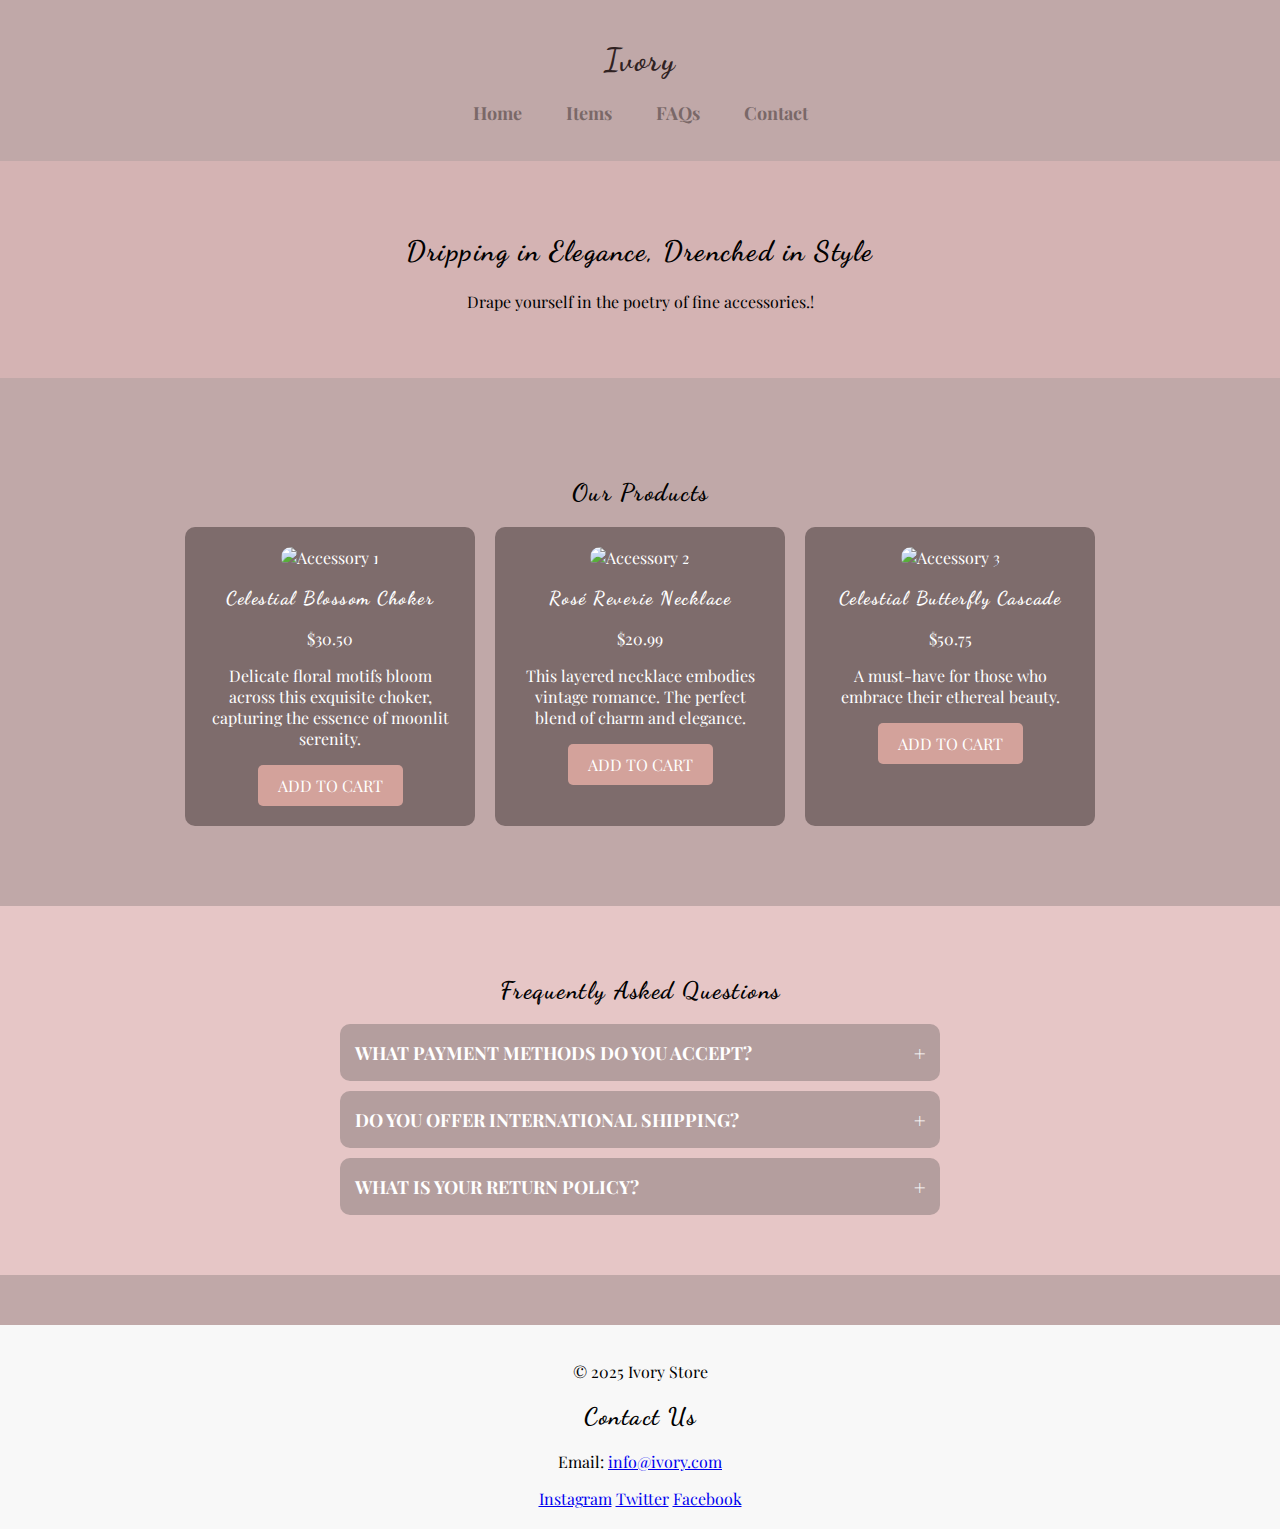
==== index.html @ a7297440 "Update and rename aamina.html to index.html" ====
<!DOCTYPE html>
<html lang="en">
<head>
    <meta charset="UTF-8">
    <meta name="viewport" content="width=device-width, initial-scale=1.0">
    <title>Accessory Store</title>
    <link rel="stylesheet" href="minastyle.css">
    <script src="https://kit.fontawesome.com/a076d05399.js" crossorigin="anonymous"></script>
    <link href="https://fonts.googleapis.com/css2?family=Playfair+Display:wght@700&family=Bebas+Neue&family=Oswald:wght@700&family=Montserrat:wght@700&family=Abril+Fatface&display=swap" rel="stylesheet">
</head>
<body>

<header>
    <h1>Ivory</h1>
    <nav>
        <ul>
            <li><a href="#home">Home</a></li>
            <li><a href="#products">Items</a></li>
            <li><a href="#faqs">FAQs</a></li>
            <li><a href="#contact">Contact</a></li>
        </ul>
    </nav>
</header>

<main>
    <section id="home">
        <h2>Dripping in Elegance, Drenched in Style</h2>
        <p>Drape yourself in the poetry of fine accessories.!</p>
    </section>

    <section id="products">
        <h2>Our Products</h2>
        <div class="product-container">
            <div class="product">
                <img src="https://i.pinimg.com/736x/a3/f5/da/a3f5daee5fc7b27d6b7ce648a771aff7.jpg" alt="Accessory 1">
                <h3>Celestial Blossom Choker</h3>
                <p>$30.50</p>
                <p>Delicate floral motifs bloom across this exquisite choker, capturing the essence of moonlit serenity.</p>
                <button onclick="addedToCart('Celestial Blossom Choker')">Add to Cart</button>
            </div>

            <div class="product">
                <img src="https://i.pinimg.com/564x/d3/ef/23/d3ef2324cd6bdc2a6018ab77240be53e.jpg" alt="Accessory 2">
                <h3>Rosé Reverie Necklace</h3>
                <p>$20.99</p>
                <p>This layered necklace embodies vintage romance. The perfect blend of charm and elegance.</p>
                <button onclick="addedToCart('Rosé Reverie Necklace')">Add to Cart</button>
            </div>

            <div class="product">
                <img src="https://i.pinimg.com/564x/d2/0b/33/d20b33ae24ff0a6b56a04041ff8b5ad2.jpg" alt="Accessory 3">
                <h3>Celestial Butterfly Cascade</h3>
                <p>$50.75</p>
                <p>A must-have for those who embrace their ethereal beauty.</p>
                <button onclick="addedToCart('Celestial Butterfly Cascade')">Add to Cart</button>
            </div>
        </div>
    </section>

    <!-- FAQ SECTION -->
    <section id="faqs">
        <h2>Frequently Asked Questions</h2>
        <div class="faq-container">
            <div class="faq">
                <button class="faq-question">What payment methods do you accept? <span>+</span></button>
                <div class="faq-answer">
                    <p>We accept all major credit cards, PayPal, and Apple Pay.</p>
                </div>
            </div>

            <div class="faq">
                <button class="faq-question">Do you offer international shipping? <span>+</span></button>
                <div class="faq-answer">
                    <p>Yes! We ship worldwide with standard and express options available.</p>
                </div>
            </div>

            <div class="faq">
                <button class="faq-question">What is your return policy? <span>+</span></button>
                <div class="faq-answer">
                    <p>We offer a 30-day return policy. Items must be unused and in original packaging.</p>
                </div>
            </div>
        </div>
    </section>
</main>

<footer id="contact">
    <p>© 2025 Ivory Store</p>
    <h2>Contact Us</h2>
    <p>Email: <a href="mailto:info@ivory.com">info@ivory.com</a></p>
    <div class="social-icons">
        <a href="#"><i class="fab fa-instagram"></i> Instagram</a>
        <a href="#"><i class="fab fa-twitter"></i> Twitter</a>
        <a href="#"><i class="fab fa-facebook"></i> Facebook</a>
    </div>
</footer>

<script>
    function addToCart(item) {
        alert(item + " added to cart!");
    }

    // FAQ Section Toggle
    const faqQuestions = document.querySelectorAll('.faq-question');
    faqQuestions.forEach(question => {
        question.addEventListener('click', () => {
            const answer = question.nextElementSibling;
            const span = question.querySelector('span');

            if (answer.style.display === "block") {
                answer.style.display = "none";
                span.textContent = "+";
            } else {
                answer.style.display = "block";
                span.textContent = "-";
            }
        });
    });
</script>

</body>
</html>
---- minastyle.css ----
@import url('https://fonts.googleapis.com/css2?family=Dancing+Script:wght@600;700&display=swap');

body {
    font-family: 'Playfair Display', serif;
    margin: 0;
    padding: 0;
    background-color: #c0a8a8;
}

h1, h2, h3 {
    font-family: 'Dancing Script', cursive; /* Bold & cursive */
    font-weight: 700;
    letter-spacing: 1.5px;
}

/* Navbar with Background Image */
header {
    background: url('https://i.pinimg.com/736x/d1/29/a7/d129a7603161dd4b4e44199f8420bec8.jpg') no-repeat center center/cover;
    color: rgb(48, 34, 34);
    padding: 20px 0;
    text-align: center;
}

nav ul {
    list-style: none;
    padding: 0;
}

nav ul li {
    display: inline;
    margin: 0 20px;
}

nav ul li a {
    color: rgb(122, 104, 104);
    text-decoration: none;
    font-size: 18px;
    font-weight: bold;
}

/* Hero Section */
#home {
    text-align: center;
    padding: 50px;
    background-color: #d4b3b3;
}

#home h2 {
    font-size: 28px;
    font-weight: bold;
}

#products {
    background: url('https://i.pinimg.com/736x/d1/29/a7/d129a7603161dd4b4e44199f8420bec8.jpg') no-repeat center center/cover;
    padding: 80px 0;
    text-align: center;
}

/* Product Section */
.product-container {
    display: flex;
    justify-content: center;
    gap: 20px;
}

.product {
    background: rgba(109, 93, 93, 0.8);
    padding: 20px;
    border-radius: 10px;
    color: white;
    text-align: center;
    width: 250px;
}

.product img {
    width: 100%;
    border-radius: 10px;
}

/* FAQ Section Styling */
#faqs {
    padding: 50px;
    background-color: #e6c6c6;
    text-align: center;
}

.faq-container {
    max-width: 600px;
    margin: auto;
}

.faq {
    background: rgba(168, 147, 147, 0.8);
    margin-bottom: 10px;
    border-radius: 10px;
    overflow: hidden;
}

.faq-question {
    width: 100%;
    background: none;
    border: none;
    color: white;
    font-size: 18px;
    font-weight: bold;
    text-align: left;
    padding: 15px;
    cursor: pointer;
    display: flex;
    justify-content: space-between;
    align-items: center;
}

.faq-question span {
    font-size: 20px;
}

.faq-answer {
    display: none;
    padding: 15px;
    color: white;
    background: rgba(109, 93, 93, 0.9);
}

button {
    font-family: 'Playfair Display', serif;
    font-size: 16px;
    text-transform: uppercase;
    background-color: #d3a29b;
    color: white;
    border: none;
    padding: 10px 20px;
    cursor: pointer;
    transition: all 0.3s ease;
    border-radius: 5px;
}

button:hover {
    background-color: #b5838d;
    transform: scale(1.05);
    box-shadow: 0px 4px 10px rgba(0, 0, 0, 0.2);
}

footer {
    text-align: center;
    padding: 20px;
    background-color: #f8f8f8;
    margin-top: 50px;
}
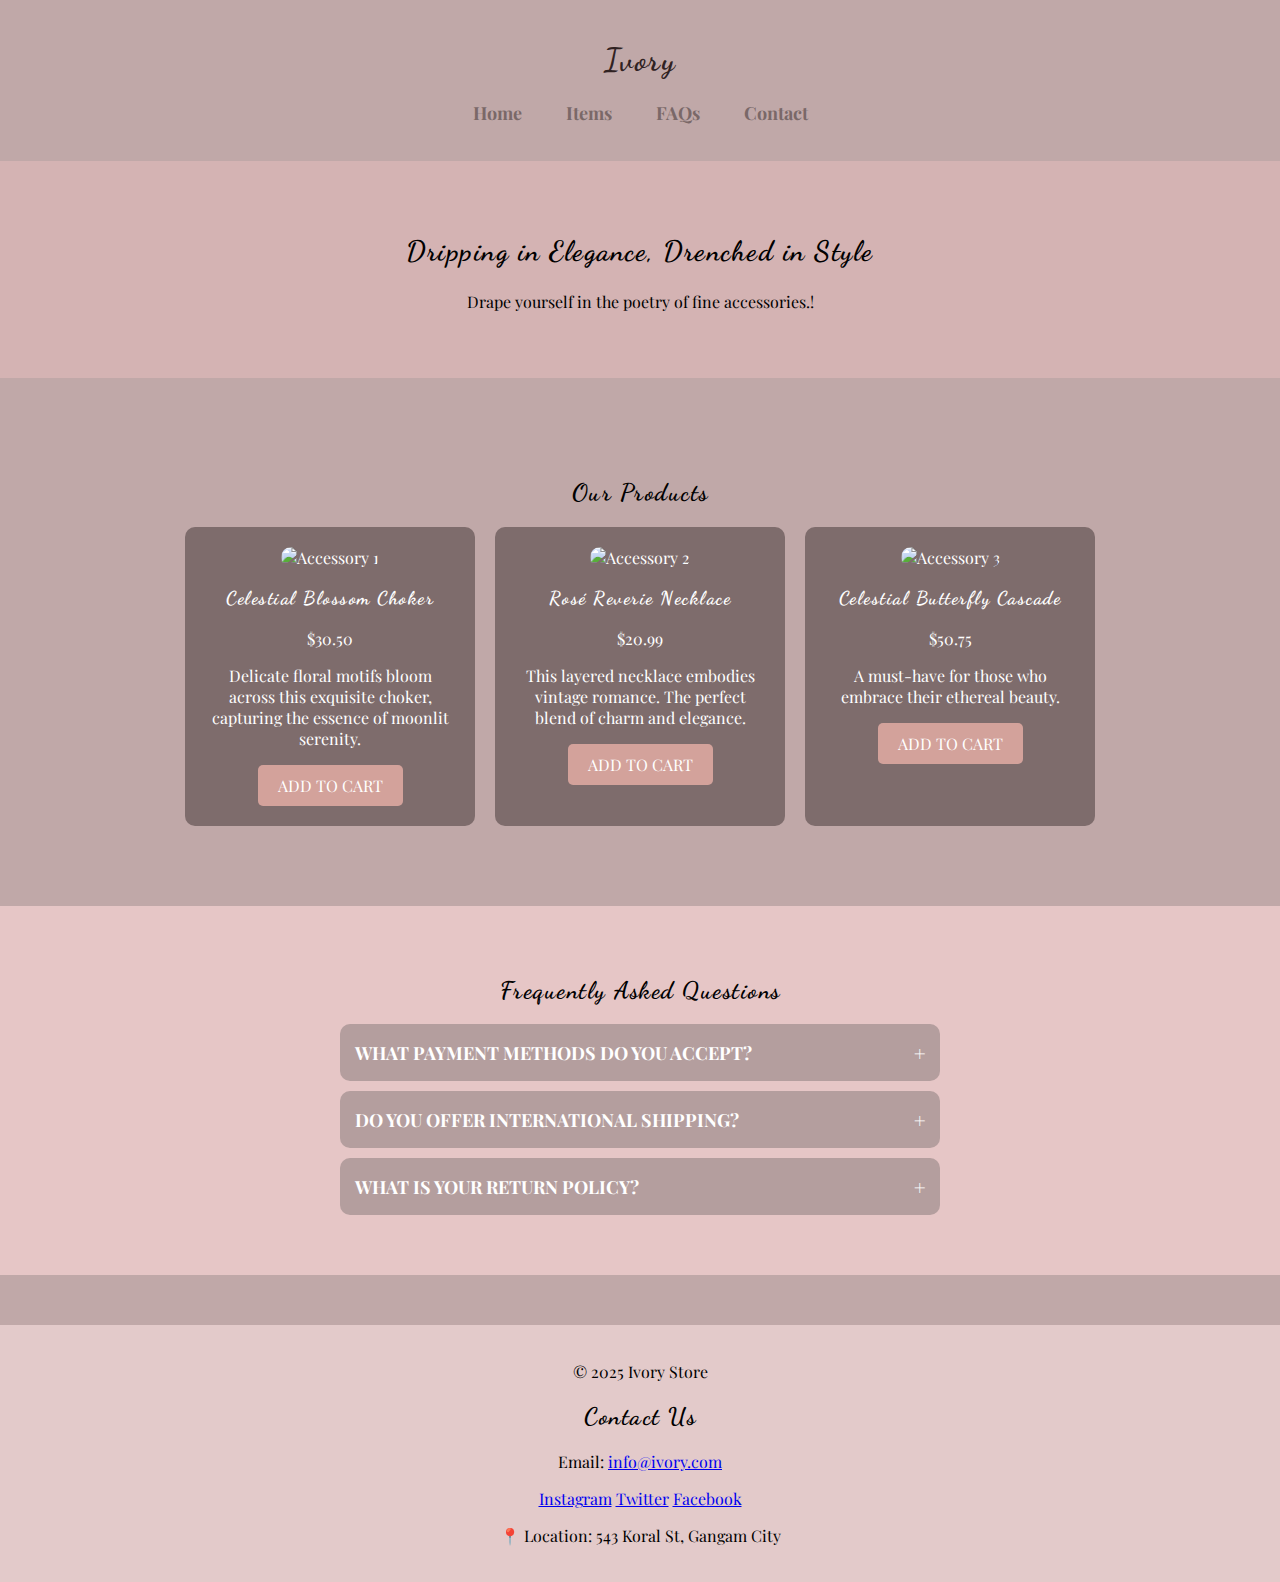
==== commit 4077da50: "Update index.html" ====
--- a/index.html
+++ b/index.html
@@ -94,6 +94,8 @@
         <a href="#"><i class="fab fa-twitter"></i> Twitter</a>
         <a href="#"><i class="fab fa-facebook"></i> Facebook</a>
     </div>
+    <p><span>📍</span> Location: 543 Koral St, Gangam City</p>
+    </div>
 </footer>
 
 <script>
--- a/minastyle.css
+++ b/minastyle.css
@@ -144,6 +144,6 @@
 footer {
     text-align: center;
     padding: 20px;
-    background-color: #f8f8f8;
+    background-color:  rgb(227, 202, 202);
     margin-top: 50px;
-}+}
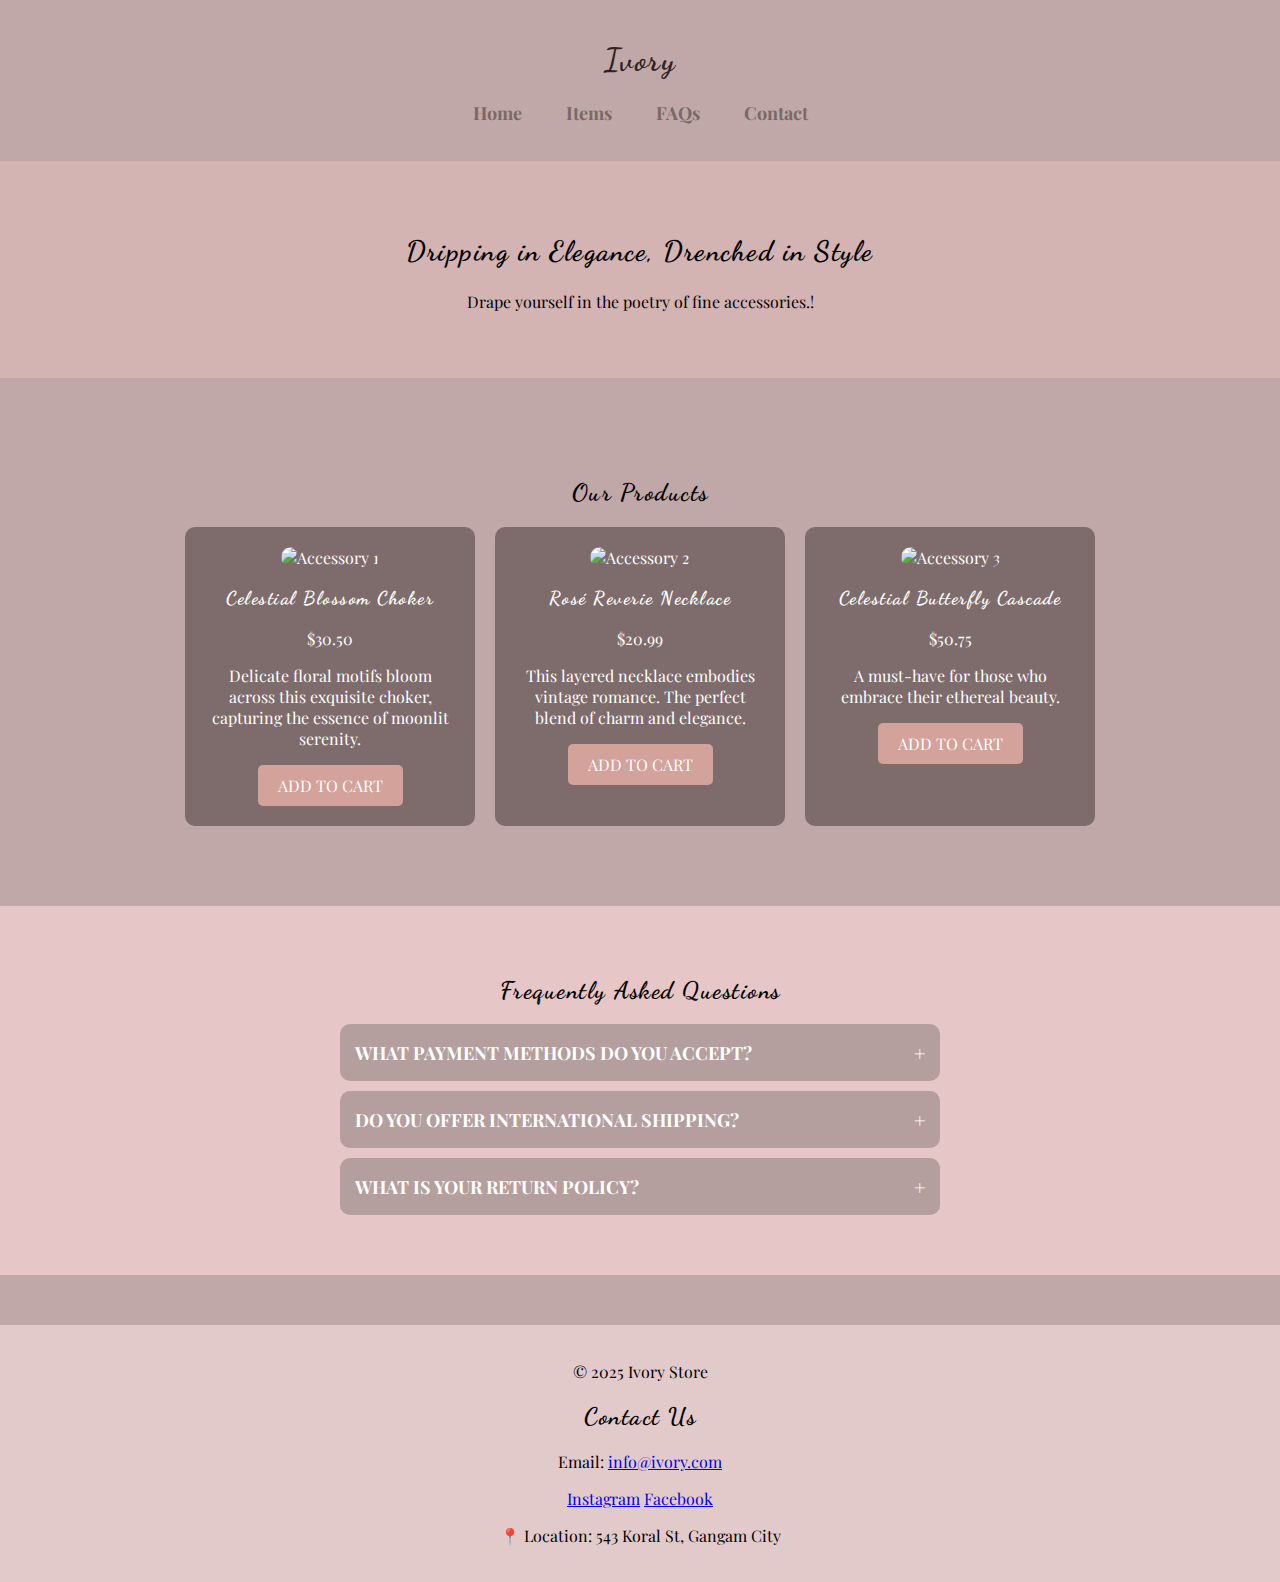
==== commit 82896e6b: "Update index.html" ====
--- a/index.html
+++ b/index.html
@@ -91,12 +91,11 @@
     <p>Email: <a href="mailto:info@ivory.com">info@ivory.com</a></p>
     <div class="social-icons">
         <a href="#"><i class="fab fa-instagram"></i> Instagram</a>
-        <a href="#"><i class="fab fa-twitter"></i> Twitter</a>
         <a href="#"><i class="fab fa-facebook"></i> Facebook</a>
     </div>
     <p><span>📍</span> Location: 543 Koral St, Gangam City</p>
-    </div>
 </footer>
+
 
 <script>
     function addToCart(item) {
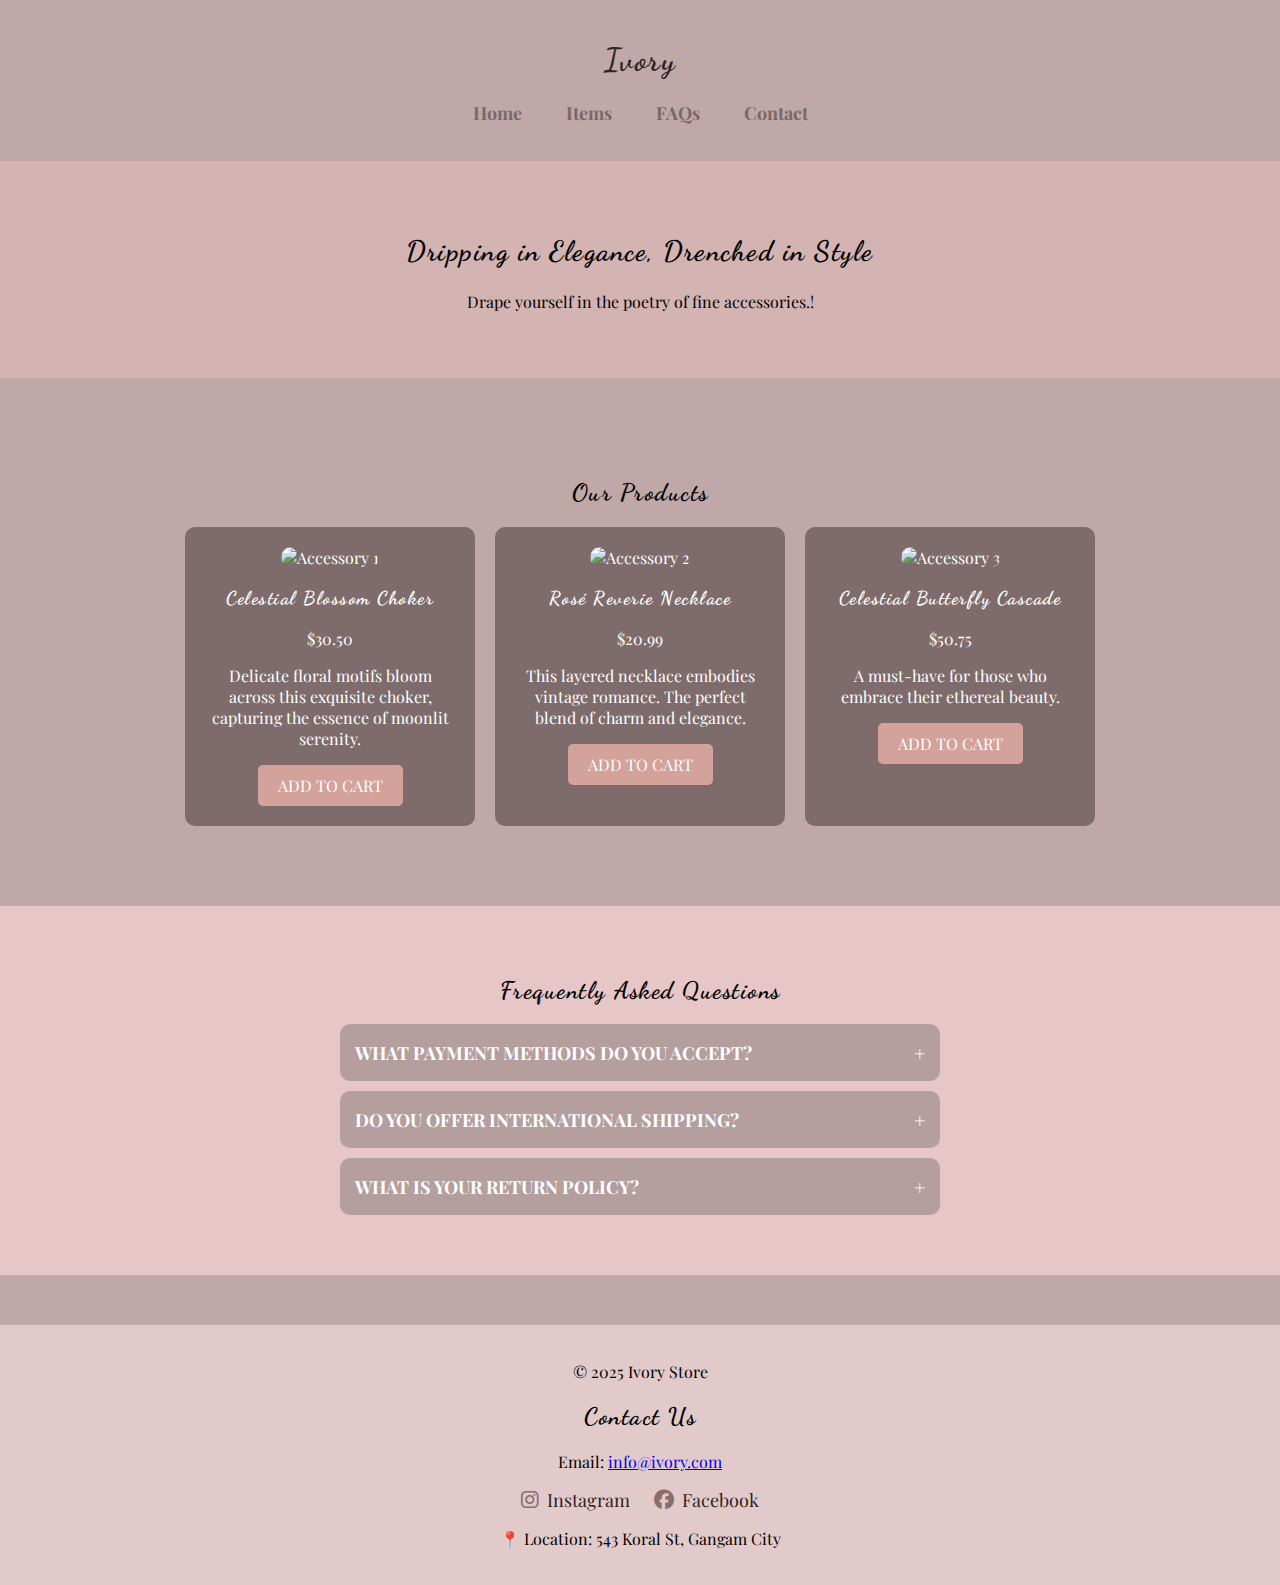
==== commit 1b4faaef: "Update index.html" ====
--- a/index.html
+++ b/index.html
@@ -6,6 +6,7 @@
     <title>Accessory Store</title>
     <link rel="stylesheet" href="minastyle.css">
     <script src="https://kit.fontawesome.com/a076d05399.js" crossorigin="anonymous"></script>
+    <link rel="stylesheet" href="https://cdnjs.cloudflare.com/ajax/libs/font-awesome/6.5.1/css/all.min.css">
     <link href="https://fonts.googleapis.com/css2?family=Playfair+Display:wght@700&family=Bebas+Neue&family=Oswald:wght@700&family=Montserrat:wght@700&family=Abril+Fatface&display=swap" rel="stylesheet">
 </head>
 <body>
@@ -89,10 +90,11 @@
     <p>© 2025 Ivory Store</p>
     <h2>Contact Us</h2>
     <p>Email: <a href="mailto:info@ivory.com">info@ivory.com</a></p>
-    <div class="social-icons">
-        <a href="#"><i class="fab fa-instagram"></i> Instagram</a>
-        <a href="#"><i class="fab fa-facebook"></i> Facebook</a>
-    </div>
+  <div class="social-icons">
+    <a href="#"><i class="fa-brands fa-instagram"></i> Instagram</a>
+    <a href="#"><i class="fa-brands fa-facebook"></i> Facebook</a>
+</div>
+
     <p><span>📍</span> Location: 543 Koral St, Gangam City</p>
 </footer>
 
--- a/minastyle.css
+++ b/minastyle.css
@@ -141,6 +141,25 @@
     box-shadow: 0px 4px 10px rgba(0, 0, 0, 0.2);
 }
 
+.social-icons a {
+    display: inline-flex;
+    align-items: center;
+    text-decoration: none;
+    color: rgb(48, 34, 34);
+    font-size: 18px;
+    margin: 0 10px;
+}
+
+.social-icons i {
+    margin-right: 8px;
+    font-size: 20px;
+    color: #8a6d6d;
+}
+
+.social-icons a:hover i {
+    color: #b5838d;
+}
+
 footer {
     text-align: center;
     padding: 20px;
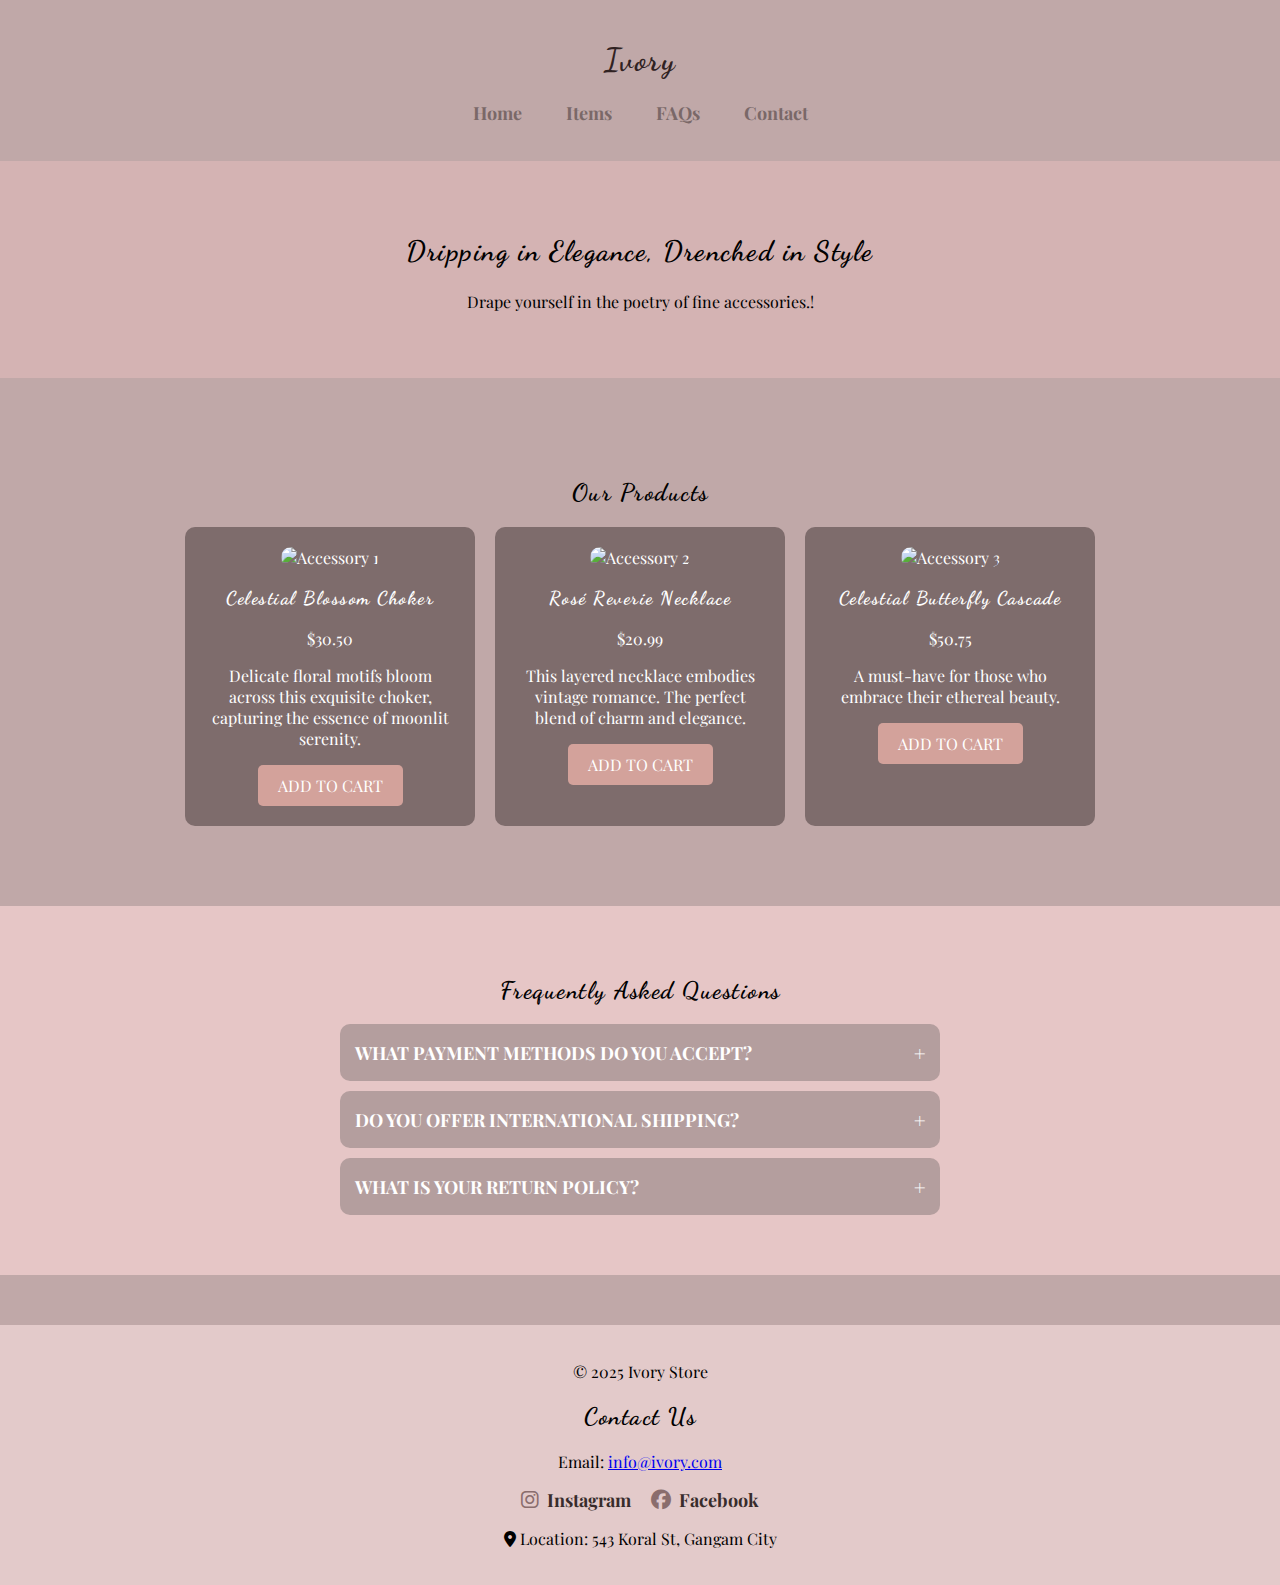
==== commit 502c3cc4: "Update index.html" ====
--- a/index.html
+++ b/index.html
@@ -7,6 +7,7 @@
     <link rel="stylesheet" href="minastyle.css">
     <script src="https://kit.fontawesome.com/a076d05399.js" crossorigin="anonymous"></script>
     <link rel="stylesheet" href="https://cdnjs.cloudflare.com/ajax/libs/font-awesome/6.5.1/css/all.min.css">
+
     <link href="https://fonts.googleapis.com/css2?family=Playfair+Display:wght@700&family=Bebas+Neue&family=Oswald:wght@700&family=Montserrat:wght@700&family=Abril+Fatface&display=swap" rel="stylesheet">
 </head>
 <body>
@@ -86,16 +87,21 @@
     </section>
 </main>
 
-<footer id="contact">
+<footer 
+    <div class="contact-section">
     <p>© 2025 Ivory Store</p>
     <h2>Contact Us</h2>
+    
     <p>Email: <a href="mailto:info@ivory.com">info@ivory.com</a></p>
-  <div class="social-icons">
-    <a href="#"><i class="fa-brands fa-instagram"></i> Instagram</a>
-    <a href="#"><i class="fa-brands fa-facebook"></i> Facebook</a>
+    
+    <div class="social-icons">
+        <a href="#"><i class="fa-brands fa-instagram"></i> Instagram</a>
+        <a href="#"><i class="fa-brands fa-facebook"></i> Facebook</a>
+    </div>
+
+    <p><i class="fa-solid fa-location-dot"></i> Location: 543 Koral St, Gangam City</p>
 </div>
-
-    <p><span>📍</span> Location: 543 Koral St, Gangam City</p>
+    
 </footer>
 
 
--- a/minastyle.css
+++ b/minastyle.css
@@ -141,13 +141,20 @@
     box-shadow: 0px 4px 10px rgba(0, 0, 0, 0.2);
 }
 
+.social-icons {
+    display: flex;
+    justify-content: center;
+    gap: 20px;
+    margin-top: 10px;
+}
+
 .social-icons a {
-    display: inline-flex;
+    display: flex;
     align-items: center;
     text-decoration: none;
-    color: rgb(48, 34, 34);
     font-size: 18px;
-    margin: 0 10px;
+    font-weight: bold;
+    color: #382c2c;
 }
 
 .social-icons i {
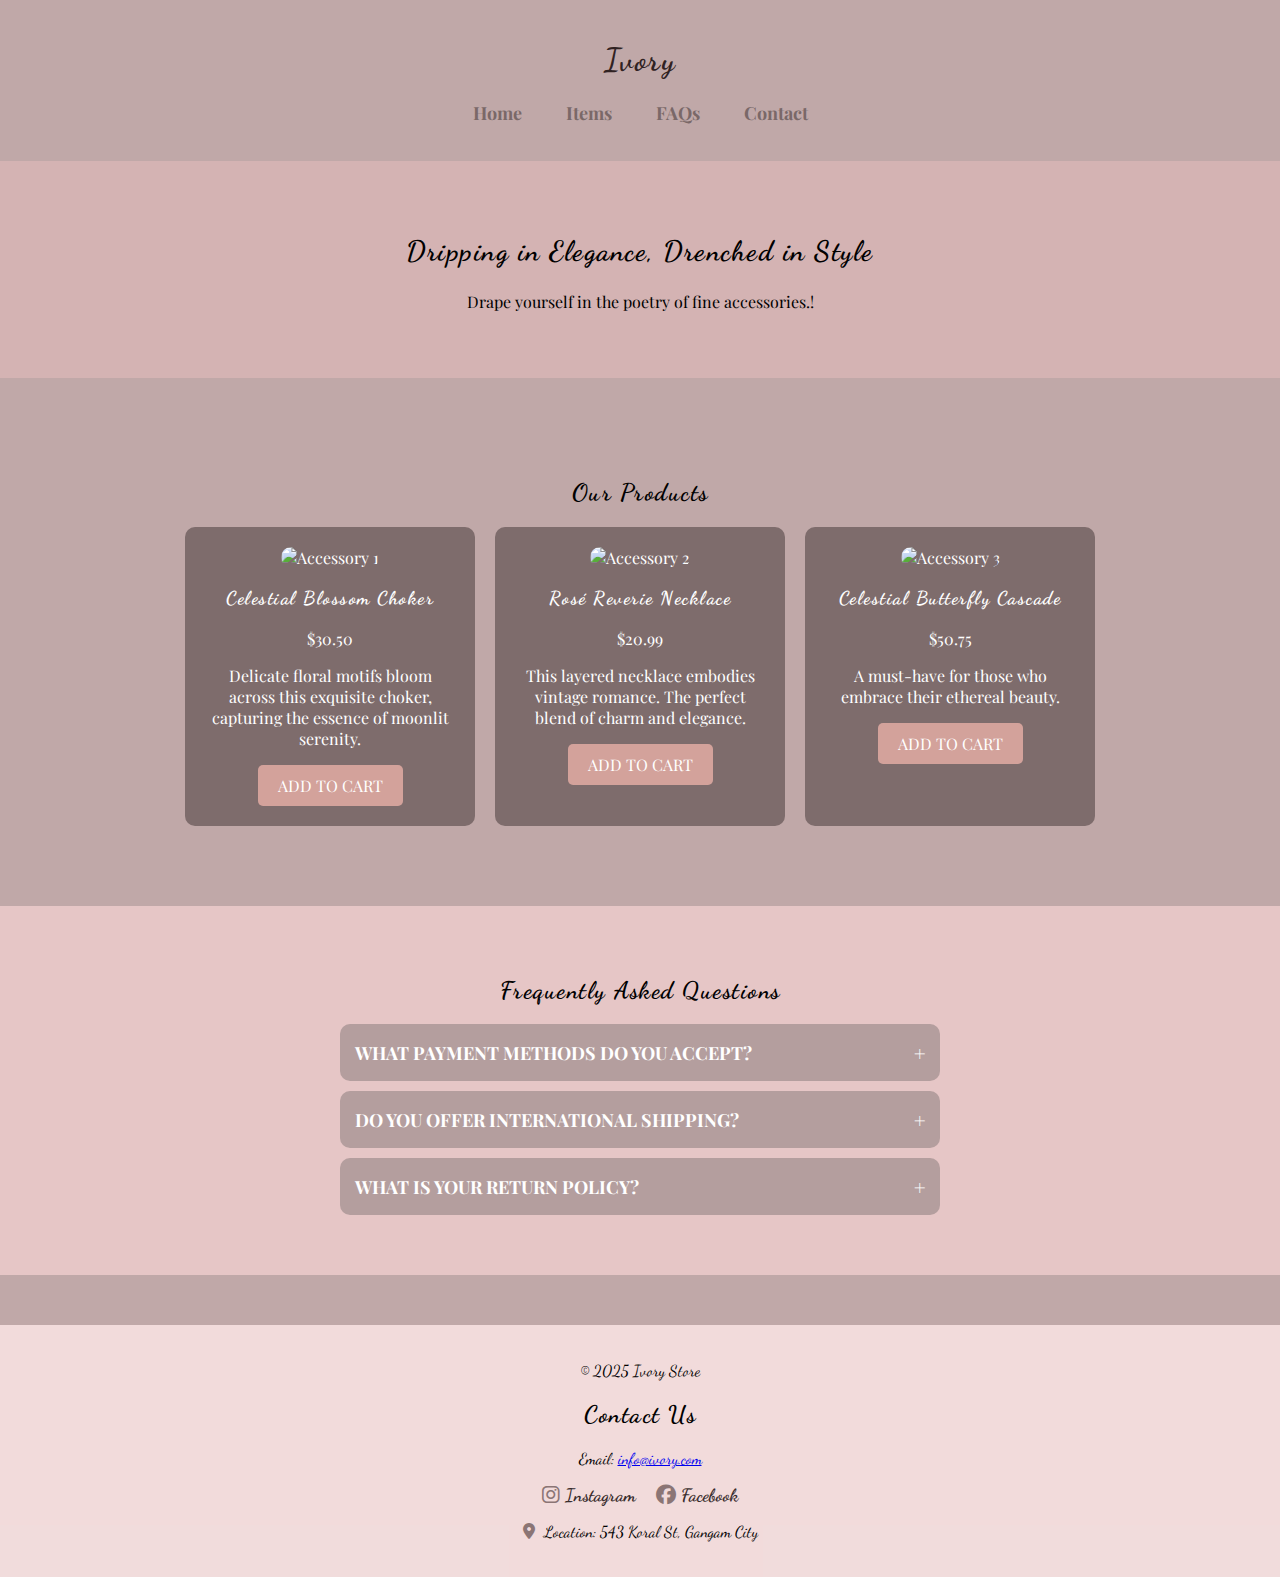
==== commit 5d106be2: "Update index.html" ====
--- a/index.html
+++ b/index.html
@@ -42,7 +42,7 @@
             </div>
 
             <div class="product">
-                <img src="https://i.pinimg.com/564x/d3/ef/23/d3ef2324cd6bdc2a6018ab77240be53e.jpg" alt="Accessory 2">
+                <img src="https://ae01.alicdn.com/kf/S86317c9740f44288b4726fc4eb2cd4efY.jpg" alt="Accessory 2">
                 <h3>Rosé Reverie Necklace</h3>
                 <p>$20.99</p>
                 <p>This layered necklace embodies vintage romance. The perfect blend of charm and elegance.</p>
--- a/minastyle.css
+++ b/minastyle.css
@@ -148,6 +148,18 @@
     margin-top: 10px;
 }
 
+.contact-section {
+    text-align: center;
+    font-family: 'Dancing Script', cursive;
+}
+
+.social-icons {
+    display: flex;
+    justify-content: center;
+    gap: 20px;
+    margin-top: 10px;
+}
+
 .social-icons a {
     display: flex;
     align-items: center;
@@ -164,12 +176,17 @@
 }
 
 .social-icons a:hover i {
-    color: #b5838d;
+    color: #664a50;
+}
+
+.contact-section i {
+    color: #8b7575;
+    margin-right: 5px;
 }
 
 footer {
     text-align: center;
     padding: 20px;
-    background-color:  rgb(227, 202, 202);
+    background-color: rgba(251, 230, 230, 0.832);
     margin-top: 50px;
 }
